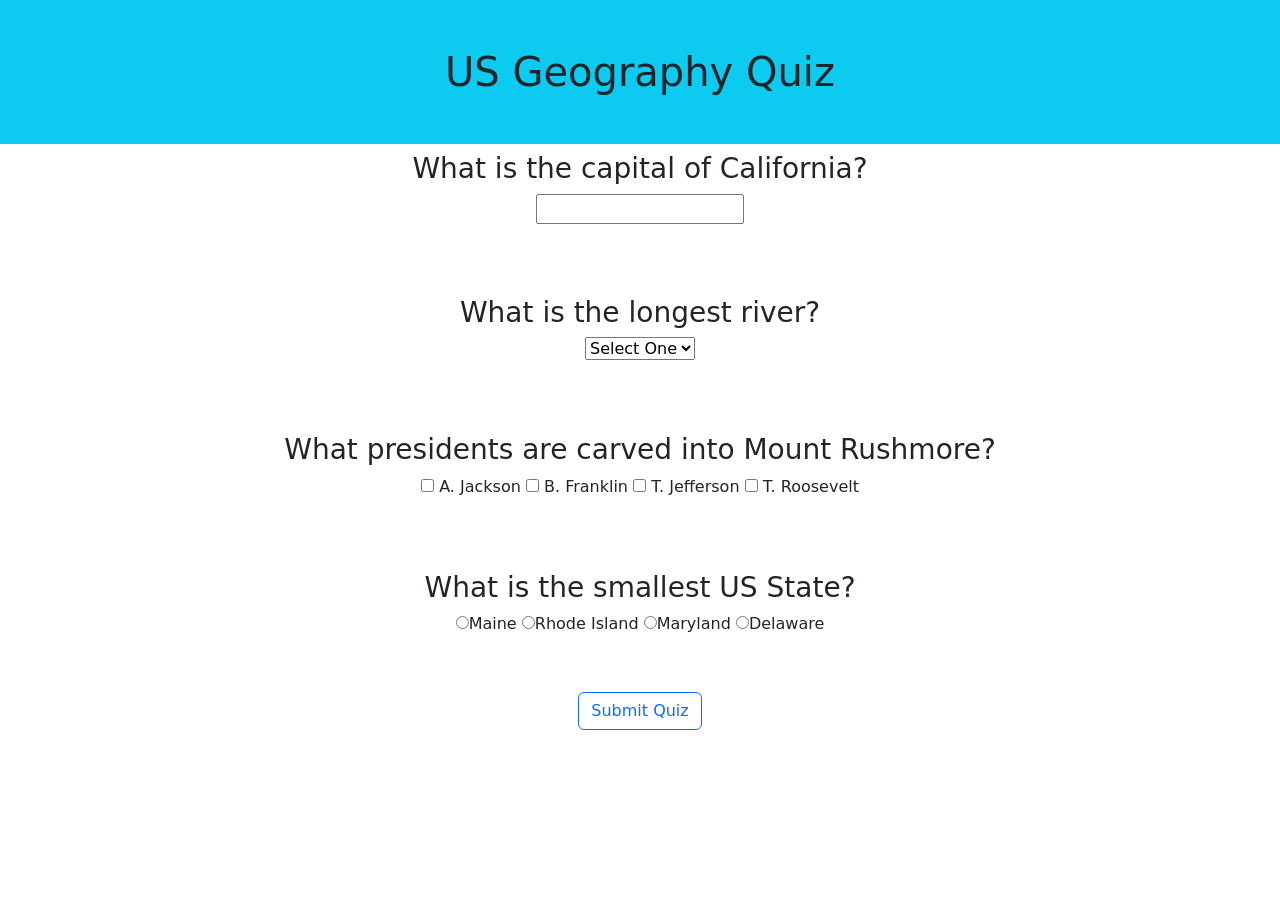
==== hw2/index.html @ 3baee3a1 "tutorial done" ====
<!DOCTYPE html>
<html lang="en">
<head>
  <meta charset="UTF-8">
  <meta name="viewport" content="width=device-width, initial-scale=1.0">
  <title>US Geography Quiz</title>

  <link rel="stylesheet"
  href="https://cdn.jsdelivr.net/npm/bootstrap@5.3.3/dist/css/bootstrap.min.css">

</head>
<body class="text-center">
<h1 class="p-5 bg-info">US Geography Quiz</h1>

<h3><span id="markImg1"></span>What is the capital of California?</h3>
  <input type="text" id="q1">
  <br><br>
  <div id="q1Feedback"></div>
  <br><br>

<h3><span id="markImg2"></span>What is the longest river?</h3>
  <select id="q2">
  <option value="">Select One</option>
  <option value="ms">Mississippi</option>
  <option value="mo">Missouri</option>
  <option value="co">Colorado</option>
  <option value="de">Delaware</option>
  </select>
    <br><br>
  <div id="q2Feedback"></div>
    <br><br>

<h3><span id="markImg3"></span>What presidents are carved into Mount Rushmore?</h3>
  <input type="checkbox" id="Jackson"> <label for="Jackson">A. Jackson</label>
  <input type="checkbox" id="Franklin"> <label for="Franklin">B. Franklin</label>
  <input type="checkbox" id="Jefferson"> <label for="Jefferson">T. Jefferson</label>
  <input type="checkbox" id="Roosevelt"> <label for="Roosevelt">T. Roosevelt</label>
    <br><br>
<div id="q3Feedback"></div>
    <br><br>

<h3><span id="markImg4"></span>What is the smallest US State?</h3>
<div id="q4Choices"></div>
<br><br>
<div id="q4Feedback"></div>

  <h3 id="validationFdbk" class="bg-danger text-white"></h3>
  <button class="btn btn-outline-primary">Submit Quiz</button>
  <h2 id="totalScore" class="text-info"></h2>

  <h3 id="totalAttempts"></h3>


  <script src="js/script.js"></script>
</body>
</html>
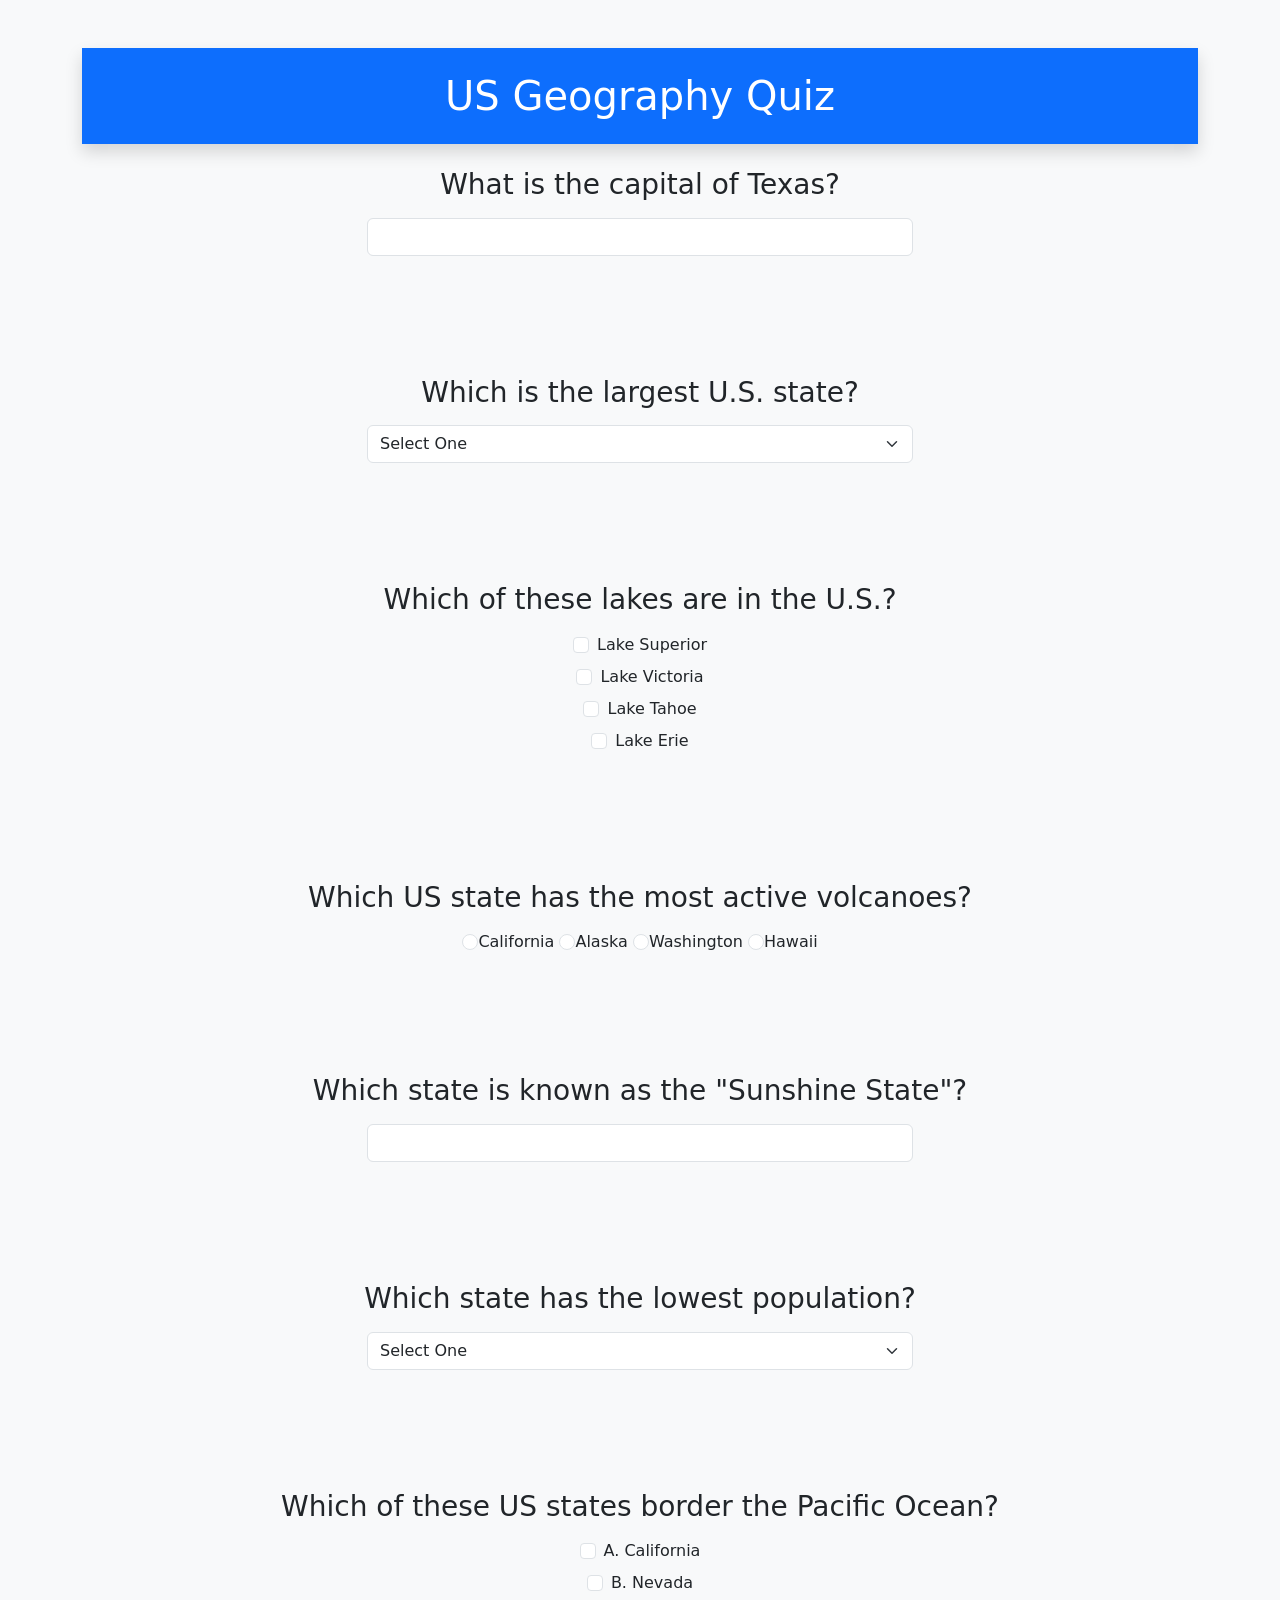
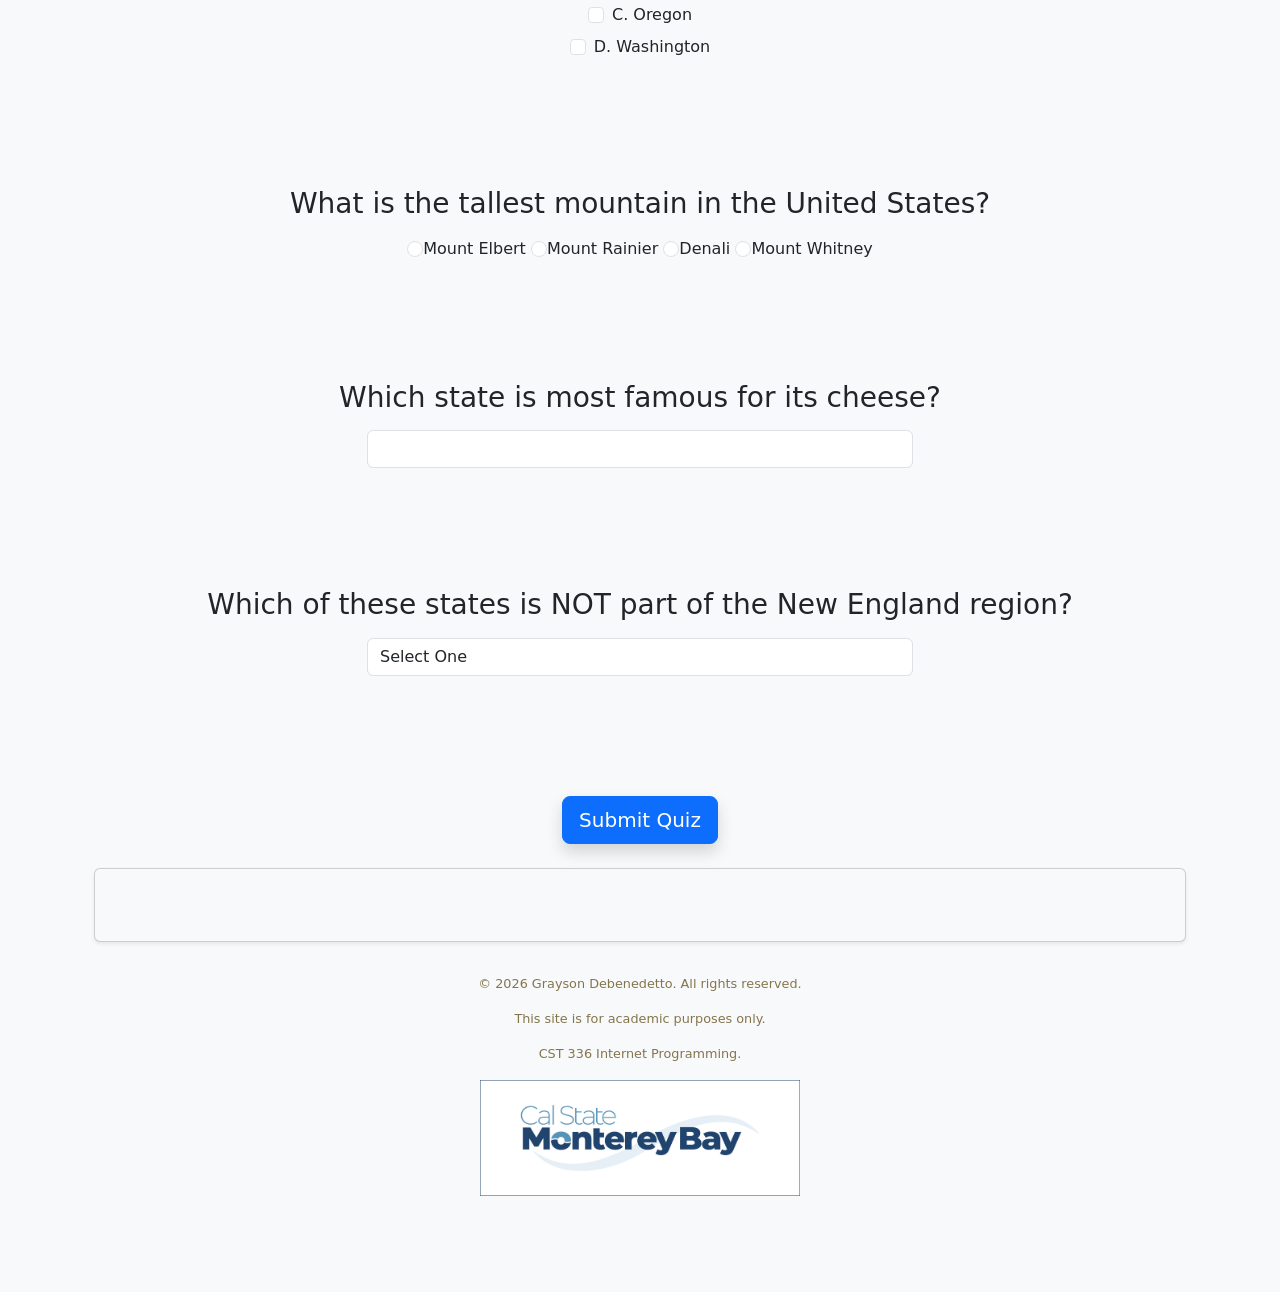
==== commit c5168c63: "hw2 checkpoint" ====
--- a/hw2/index.html
+++ b/hw2/index.html
@@ -8,49 +8,167 @@
   <link rel="stylesheet"
   href="https://cdn.jsdelivr.net/npm/bootstrap@5.3.3/dist/css/bootstrap.min.css">
 
+  <link rel="stylesheet" href="css/styles.css">
+
 </head>
-<body class="text-center">
-<h1 class="p-5 bg-info">US Geography Quiz</h1>
+<body class="bg-light text-center">
+<div class="container mt-5 mb-5">
+<h1 class="p-4 bg-primary text-white shadow">US Geography Quiz</h1>
 
-<h3><span id="markImg1"></span>What is the capital of California?</h3>
-  <input type="text" id="q1">
+<div class="container mt-4">
+
+<!-- Q1 -->
+<h3 class="mt-4 mb-3"><span id="markImg1"></span>What is the capital of Texas?</h3>
+  <input type="text" id="q1" class="form-control w-50 mx-auto">
   <br><br>
   <div id="q1Feedback"></div>
   <br><br>
 
-<h3><span id="markImg2"></span>What is the longest river?</h3>
-  <select id="q2">
+<!-- Q2 -->
+<h3 class ="mt-4 mb-3"><span id="markImg2"></span>Which is the largest U.S. state?</h3>
+  <select id="q2" class="form-select w-50 mx-auto">
   <option value="">Select One</option>
-  <option value="ms">Mississippi</option>
-  <option value="mo">Missouri</option>
-  <option value="co">Colorado</option>
-  <option value="de">Delaware</option>
+  <option value="tx">Texas</option>
+  <option value="ca">California</option>
+  <option value="ak">Alaska</option>
+  <option value="fl">Florida</option>
   </select>
     <br><br>
   <div id="q2Feedback"></div>
     <br><br>
 
-<h3><span id="markImg3"></span>What presidents are carved into Mount Rushmore?</h3>
-  <input type="checkbox" id="Jackson"> <label for="Jackson">A. Jackson</label>
-  <input type="checkbox" id="Franklin"> <label for="Franklin">B. Franklin</label>
-  <input type="checkbox" id="Jefferson"> <label for="Jefferson">T. Jefferson</label>
-  <input type="checkbox" id="Roosevelt"> <label for="Roosevelt">T. Roosevelt</label>
+<!-- Q3 -->
+<h3 class ="mt-4 mb-3"><span id="markImg3"></span>Which of these lakes are in the U.S.?</h3>
+<div class="d-flex align-items-center justify-content-center gap-2 mb-2">
+  <input type="checkbox" class="form-check-input mt-0" id="Superior">
+  <label for="Superior">Lake Superior</label>
+</div>
+
+<div class="d-flex align-items-center justify-content-center gap-2 mb-2">
+  <input type="checkbox" class="form-check-input mt-0" id="Victoria">
+  <label for="Victoria">Lake Victoria</label>
+</div>
+
+<div class="d-flex align-items-center justify-content-center gap-2 mb-2">
+  <input type="checkbox" class="form-check-input mt-0" id="Tahoe">
+  <label for="Tahoe">Lake Tahoe</label>
+</div>
+
+<div class="d-flex align-items-center justify-content-center gap-2 mb-2">
+  <input type="checkbox" class="form-check-input mt-0" id="Erie">
+  <label for="Erie">Lake Erie</label>
+</div>
     <br><br>
 <div id="q3Feedback"></div>
     <br><br>
 
-<h3><span id="markImg4"></span>What is the smallest US State?</h3>
+<!-- Q4 -->
+<h3 class ="mt-4 mb-3"><span id="markImg4"></span>Which US state has the most active volcanoes?</h3>
 <div id="q4Choices"></div>
 <br><br>
 <div id="q4Feedback"></div>
+<br><br>
+
+<!-- Q5 -->
+<h3 class ="mt-4 mb-3"><span id="markImg5"></span>Which state is known as the "Sunshine State"?</h3>
+  <input type="text" id="q5" class="form-control w-50 mx-auto">
+  <br><br>
+  <div id="q5Feedback"></div>
+  <br><br>
+
+<!-- Q6 -->
+<h3 class ="mt-4 mb-3"><span id="markImg6"></span>Which state has the lowest population?</h3>
+  <select id="q6" class="form-select w-50 mx-auto">
+  <option value="">Select One</option>
+  <option value="vt">Vermont</option>
+  <option value="wy">Wyoming</option>
+  <option value="ak">Alaska</option>
+  <option value="de">Delaware</option>
+  </select>
+    <br><br>
+  <div id="q6Feedback"></div>
+    <br><br>
+
+<!-- Q7 -->
+<h3 class ="mt-4 mb-3"><span id="markImg7"></span>Which of these US states border the Pacific Ocean?</h3>
+<div class="d-flex align-items-center justify-content-center gap-2 mb-2">
+  <input type="checkbox" class="form-check-input mt-0" id="California">
+  <label for="California">A. California</label>
+</div>
+
+<div class="d-flex align-items-center justify-content-center gap-2 mb-2">
+  <input type="checkbox" class="form-check-input mt-0" id="Nevada">
+  <label for="Nevada">B. Nevada</label>
+</div>
+
+<div class="d-flex align-items-center justify-content-center gap-2 mb-2">
+  <input type="checkbox" class="form-check-input mt-0" id="Oregon">
+  <label for="Oregon">C. Oregon</label>
+</div>
+
+<div class="d-flex align-items-center justify-content-center gap-2 mb-2">
+  <input type="checkbox" class="form-check-input mt-0" id="Washington">
+  <label for="Washington">D. Washington</label>
+</div>
+    <br><br>
+  <div id="q7Feedback"></div>
+    <br><br>
+
+<script>
+document.querySelectorAll(
+  "#California, #Nevada, #Oregon, #Washington"
+).forEach(function(checkbox) {
+  checkbox.addEventListener("change", function() {
+    console.log(this.id + " changed to " + this.checked);
+  });
+});
+</script>
+
+<!-- Q8 -->
+<h3 class ="mt-4 mb-3"><span id="markImg8"></span>What is the tallest mountain in the United States?</h3>
+  <div id="q8Choices"></div>
+    <br><br>
+  <div id="q8Feedback"></div>
+    <br><br>
+
+<!-- Q9 -->
+<h3 class ="mt-4 mb-3"><span id="markImg9"></span>Which state is most famous for its cheese?</h3>
+  <input type="text" id="q9" class="form-control w-50 mx-auto">
+  <br><br>
+  <div id="q9Feedback"></div>
+  <br><br>
+
+<!-- Q10 -->  
+<h3 class ="mt-4 mb-3"><span id="markImg10"></span>Which of these states is NOT part of the New England region?</h3>
+  <select id="q10" class="form-control w-50 mx-auto">
+  <option value="">Select One</option>
+  <option value="me">Maine</option>
+  <option value="ma">Massachusetts</option>
+  <option value="nh">New Hampshire</option>
+  <option value="nj">New Jersey</option>
+  </select>
+    <br><br>
+  <div id="q10Feedback"></div>
+    <br><br>
 
   <h3 id="validationFdbk" class="bg-danger text-white"></h3>
-  <button class="btn btn-outline-primary">Submit Quiz</button>
-  <h2 id="totalScore" class="text-info"></h2>
-
-  <h3 id="totalAttempts"></h3>
+  <button class="btn btn-primary btn-lg shadow mt-3">Submit Quiz</button>
+<div class="card bg-light shadow-sm p-4 mt-4">
+  <h2 id="totalScore" class="text-primary"></h2>
+  <h3 id="congratulation"></h3>
+  <h3 id="totalAttempts" class="text-secondary"></h3>
+</div>
 
 
   <script src="js/script.js"></script>
+  </div>
 </body>
+<footer>
+    <p>&copy; 2026 Grayson Debenedetto. All rights reserved.</p>
+    <p>This site is for academic purposes only.</p>
+    <p>CST 336 Internet Programming.</p>
+    <figure>
+        <img src="img/csumb_logo.jpg" alt="CSUMB Logo" class="logo">
+    </figure>
+</footer>
 </html>
--- a/hw2/css/styles.css
+++ b/hw2/css/styles.css
@@ -0,0 +1,10 @@
+footer {
+    padding: 2rem;
+    color:#84754D;
+    font-size: 0.8rem;
+}
+
+.logo {
+    width: 20rem;
+    height: auto;
+}
